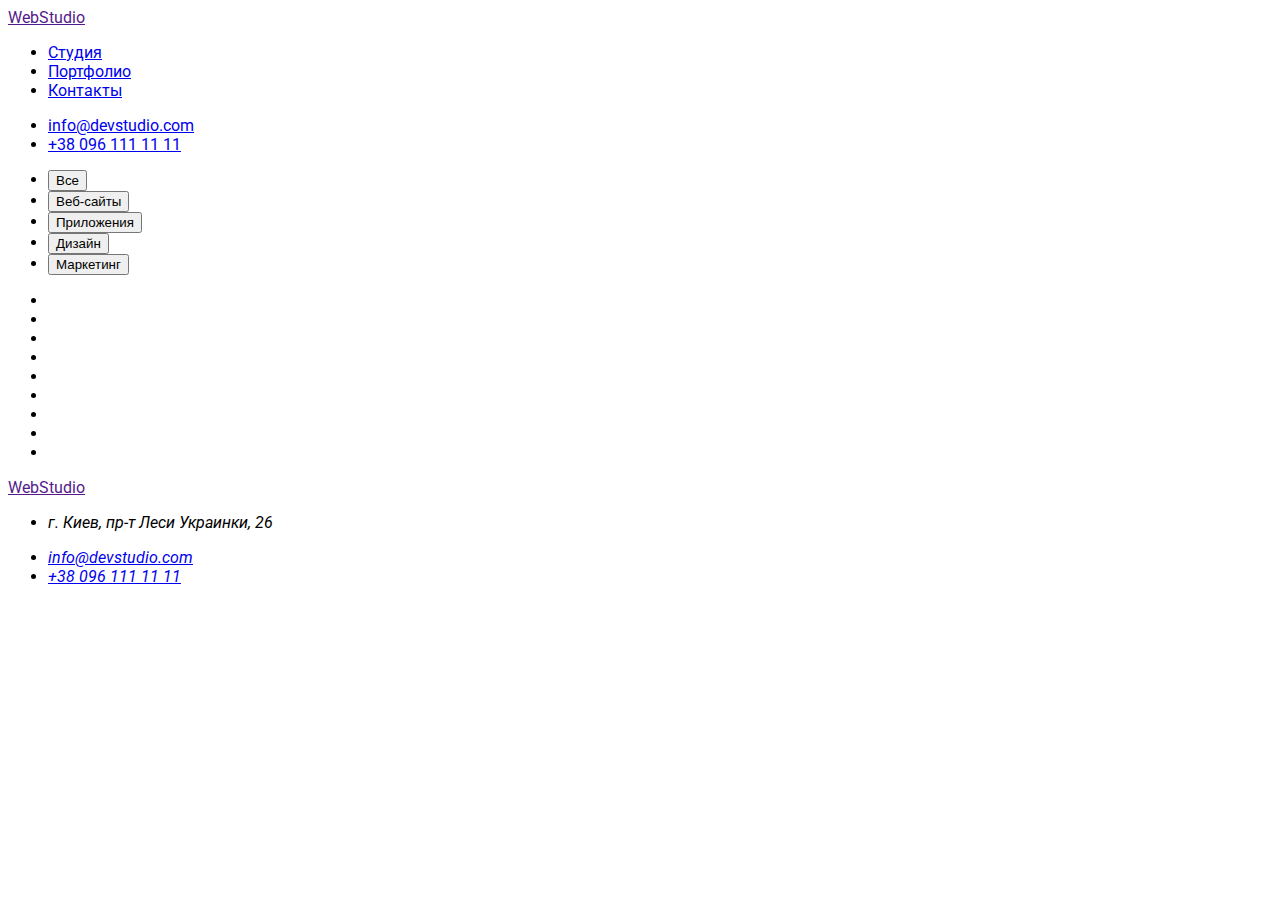
==== portfolio.html @ 6dae4216 "portfolio page added" ====
<!DOCTYPE html>
<html lang="en">
<head>
    <meta charset="UTF-8">
    <meta http-equiv="X-UA-Compatible" content="IE=edge">
    <meta name="viewport" content="width=device-width, initial-scale=1.0">
    <title>Портфоліо</title>
    <link rel="stylesheet" href="./css/style.css">
    <link rel="preconnect" href="https://fonts.googleapis.com">
    <link rel="preconnect" href="https://fonts.gstatic.com" crossorigin>
    <link href="https://fonts.googleapis.com/css2?family=DM+Sans:wght@500;700&family=Montserrat:wght@400;500;600&family=Raleway:wght@700&family=Roboto:wght@400;500;700;900&display=swap" rel="stylesheet">
</head>
<body>
    <header>
      <nav class="navigation">
        <a href="" class="logo">Web<span class="logo-part">Studio</span></a>
        <ul class="navigation-list">
          <li class="navigation-item">
            <a href="./index.html" class="navigation-link">Студия</a>
          </li>
          <li class="navigation-item">
            <a href="./portfolio.html" class="navigation-link">Портфолио</a>
          </li>
          <li class="navigation-item">
            <a href="#" class="navigation-link">Контакты</a>
          </li>
        </ul>
      </nav>
      <ul>
        <li>
          <a href="mailto:info@devstudio.com" class="contact-link">
            info@devstudio.com
          </a>
        </li>
        <li>
          <a href="tel:+380961111111" class="contact-link">+38 096 111 11 11</a>
        </li>
      </ul>
    </header>
    <section class="filters">
        <h1 class="filters-title" hidden>filters</h1>
        <ul class="filter-buttons">
            <li class="filter-button"><button class="button" type="button" </button>Все</li>
            <li class="filter-button"><button class="button" type="button" </button>Веб-сайты</li>
            <li class="filter-button"><button class="button" type="button" </button>Приложения</li>
            <li class="filter-button"><button class="button" type="button" </button>Дизайн</li>
            <li class="filter-button"><button class="button" type="button" </button>Маркетинг</li>
        </ul>
    </section>
    <section class="projects">
        <h2 class="projects-title" hidden>Projects</h2>
        <ul class="projects-list">
            <li class="item"><img src="" alt="" class="item-img"><a href="" class="item-link"></a></li>
            <li class="item"><img src="" alt="" class="item-img"><a href="" class="item-link"></a></li>
            <li class="item"><img src="" alt="" class="item-img"><a href="" class="item-link"></a></li>
            <li class="item"><img src="" alt="" class="item-img"><a href="" class="item-link"></a></li>
            <li class="item"><img src="" alt="" class="item-img"><a href="" class="item-link"></a></li>
            <li class="item"><img src="" alt="" class="item-img"><a href="" class="item-link"></a></li>
            <li class="item"><img src="" alt="" class="item-img"><a href="" class="item-link"></a></li>
            <li class="item"><img src="" alt="" class="item-img"><a href="" class="item-link"></a></li>
            <li class="item"><img src="" alt="" class="item-img"><a href="" class="item-link"></a></li>
        </ul>

    </section>  
    <footer class="footer">
      <div class="container-footer">
        <a href="" class="logo">Web<span class="logo-part">Studio</span></a>
        <address>
          <ul>
            <li> <p class="footer-address">г. Киев, пр-т Леси Украинки, 26</p></li>
            <li> <a href="mailto:info@devstudio.com" class="contact-link">info@devstudio.com</a></li>
            <li> <a href="tel:+380961111111" class="contact-link">+38 096 111 11 11</a></li>
          </ul>
        </address>
      </div>
    </footer> 
</body>
</html>
---- css/style.css ----
body{
    font-family: 'Roboto', sans-serif;
    
    
}
/* font styles */
/* font-family: 'DM Sans', sans-serif; */
/* font-family: 'Montserrat', sans-serif; */
/* font-family: 'Raleway', sans-serif; */
/* font-family: 'Roboto', sans-serif; */
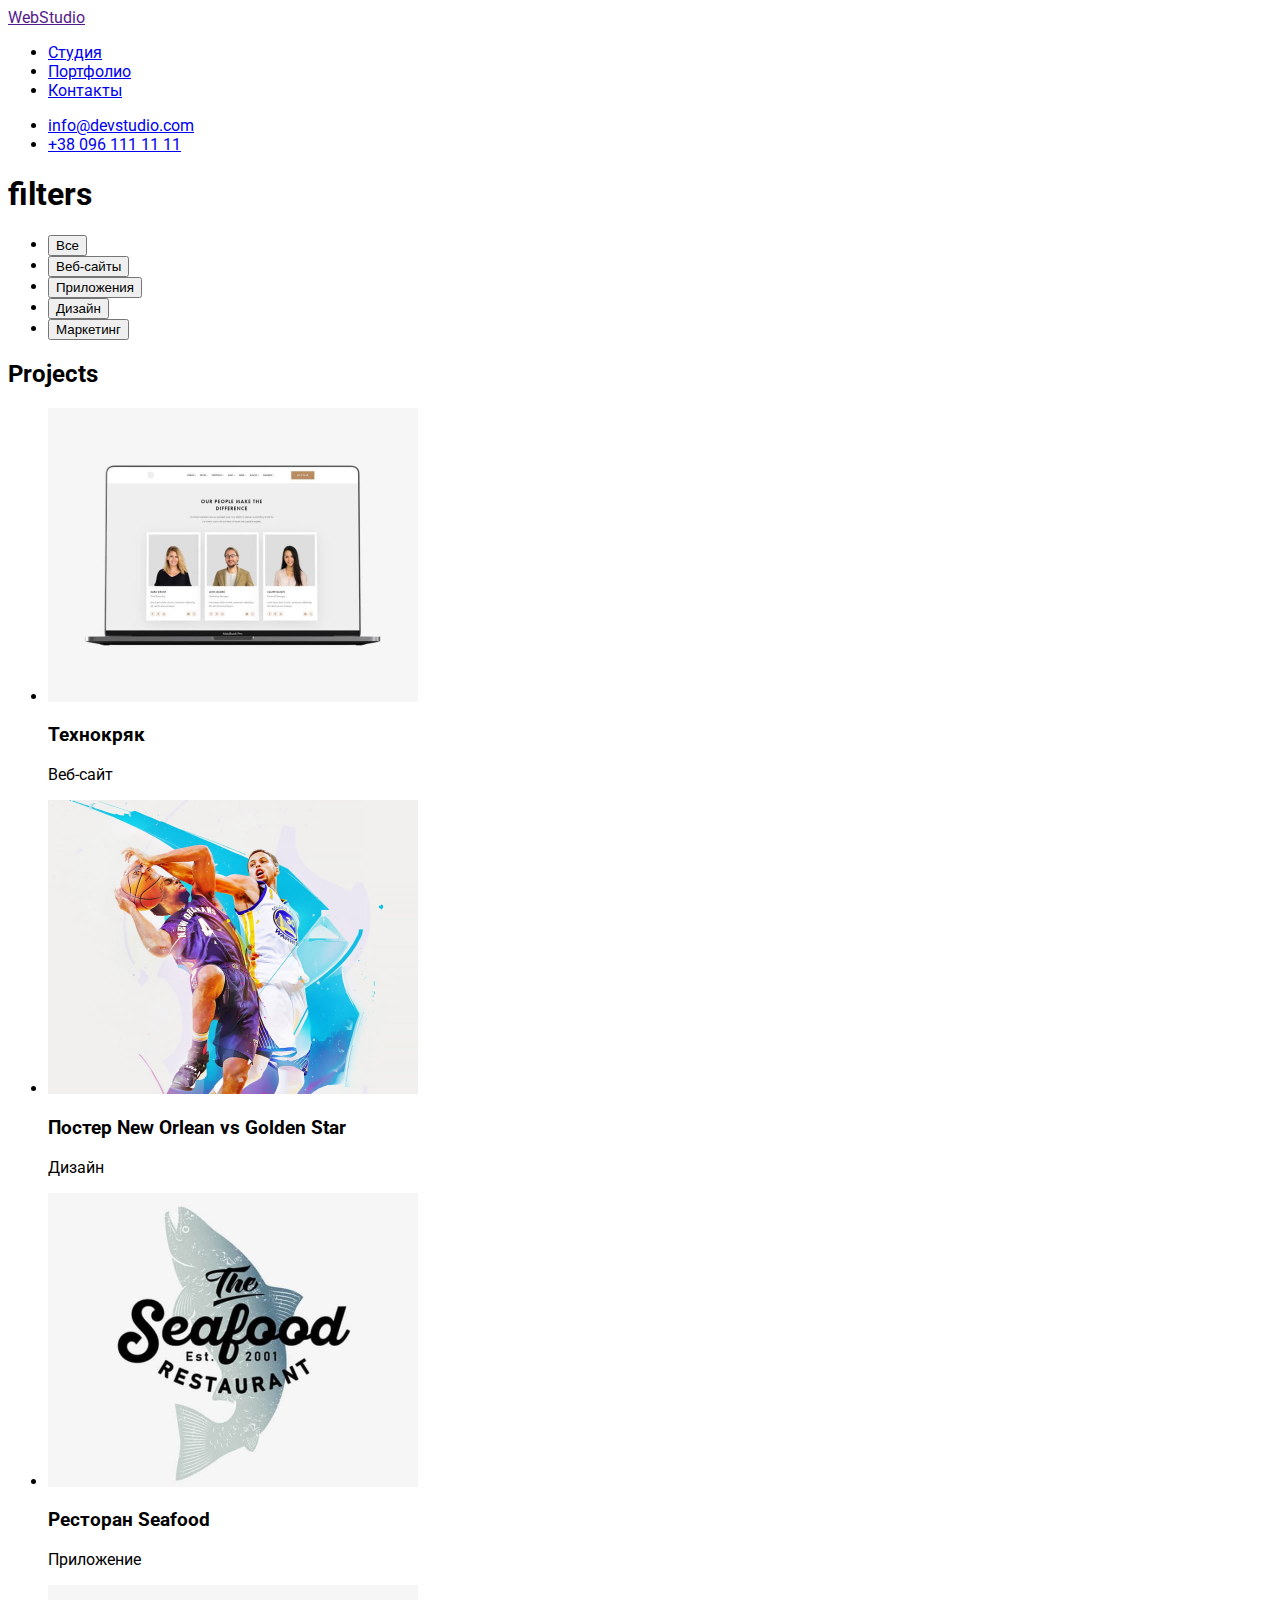
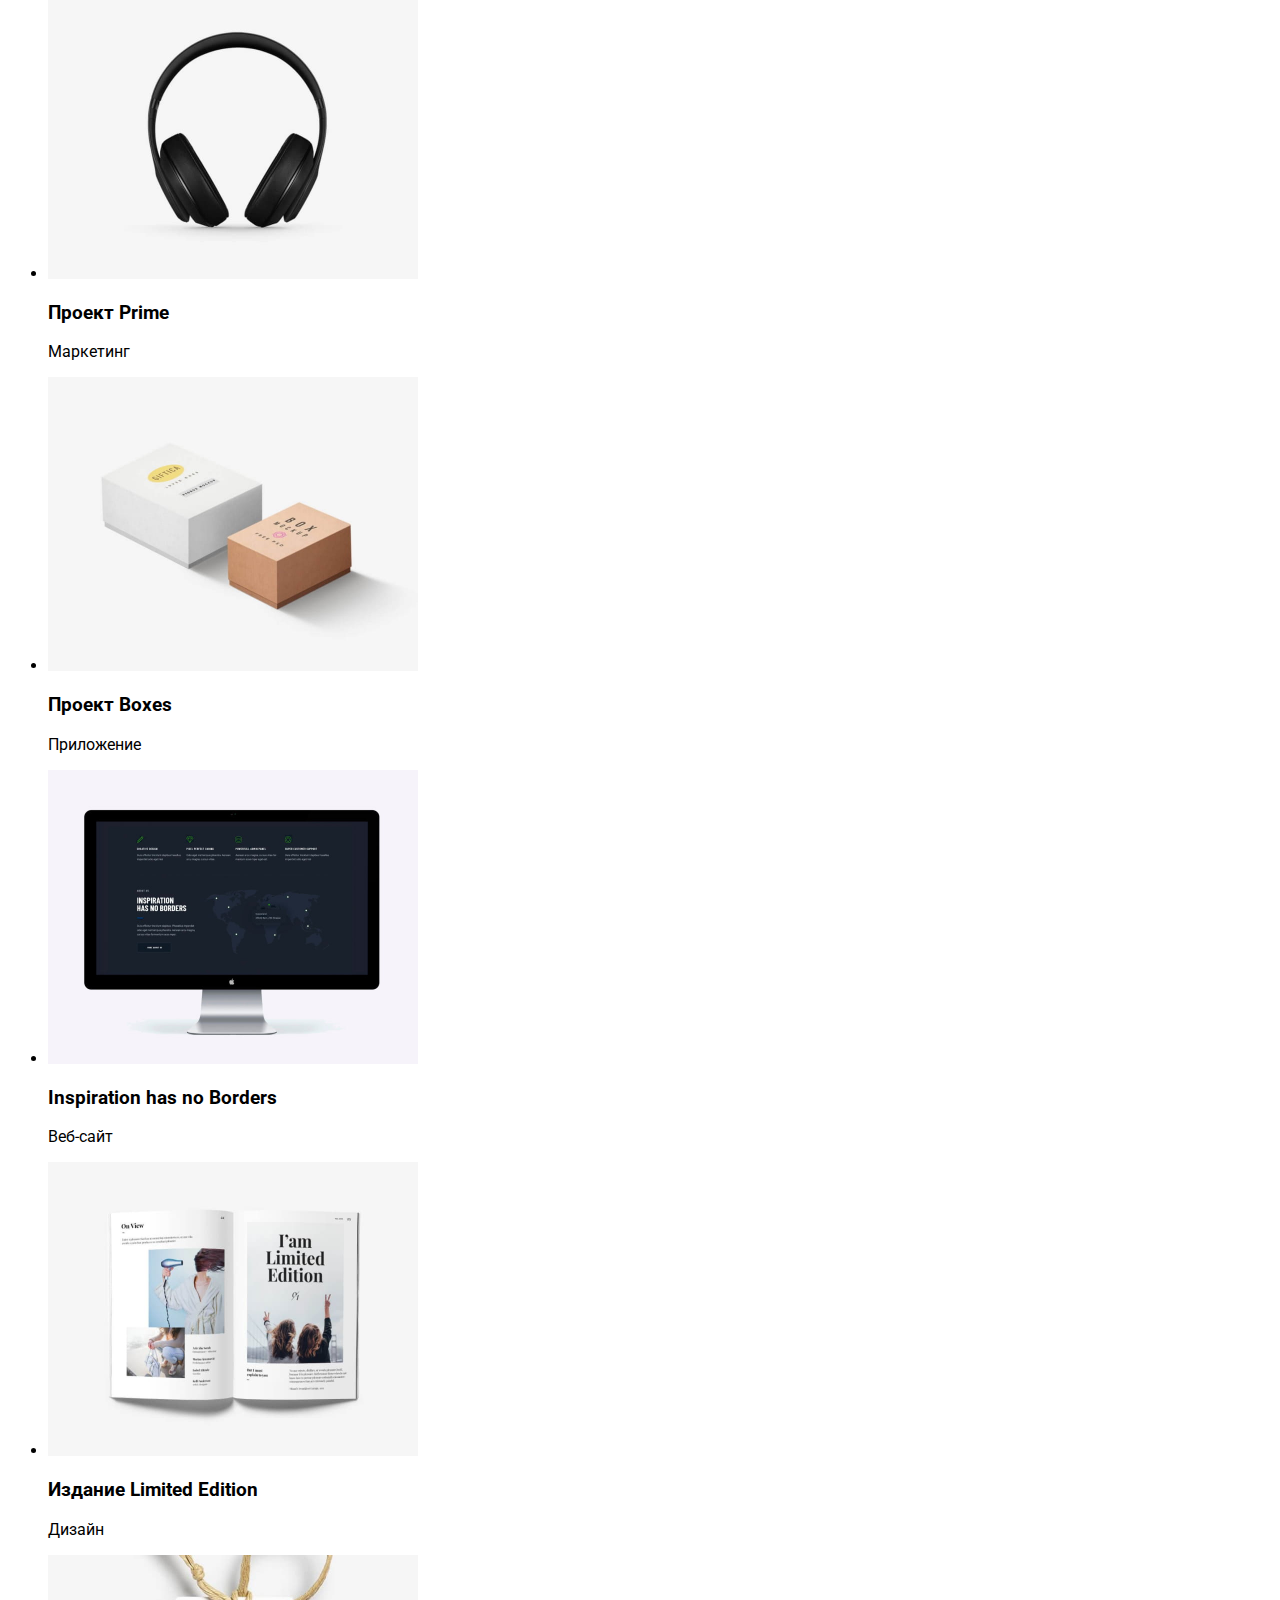
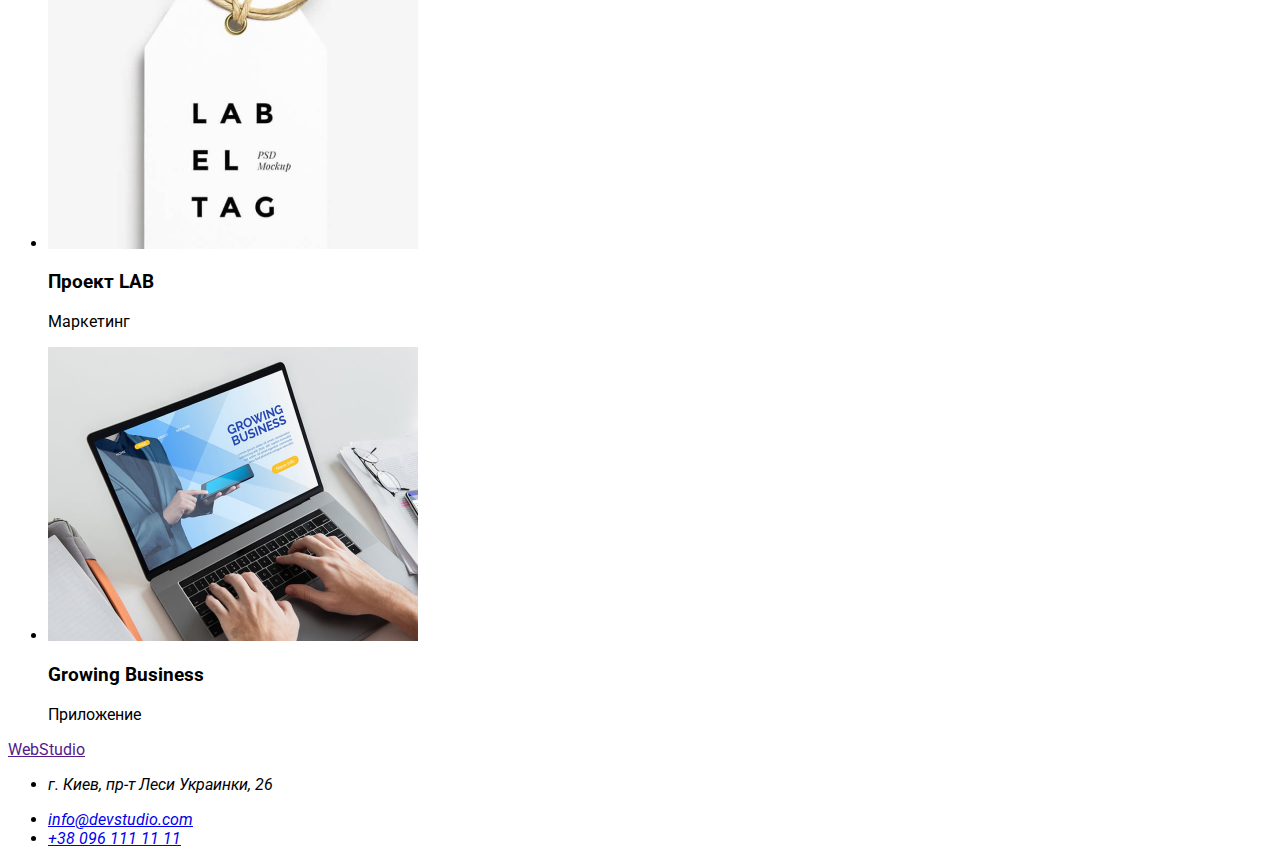
==== commit 181cf025: "markup complet" ====
--- a/portfolio.html
+++ b/portfolio.html
@@ -13,7 +13,7 @@
 <body>
     <header>
       <nav class="navigation">
-        <a href="" class="logo">Web<span class="logo-part">Studio</span></a>
+        <a href="" class="logo"><span class="logo-part">Web</span>Studio</a>
         <ul class="navigation-list">
           <li class="navigation-item">
             <a href="./index.html" class="navigation-link">Студия</a>
@@ -37,8 +37,9 @@
         </li>
       </ul>
     </header>
-    <section class="filters">
-        <h1 class="filters-title" hidden>filters</h1>
+    <main>
+      <section class="filters">
+        <h1 class="filters-title">filters</h1>
         <ul class="filter-buttons">
             <li class="filter-button"><button class="button" type="button" </button>Все</li>
             <li class="filter-button"><button class="button" type="button" </button>Веб-сайты</li>
@@ -46,25 +47,61 @@
             <li class="filter-button"><button class="button" type="button" </button>Дизайн</li>
             <li class="filter-button"><button class="button" type="button" </button>Маркетинг</li>
         </ul>
-    </section>
-    <section class="projects">
-        <h2 class="projects-title" hidden>Projects</h2>
+      </section>
+      <section class="projects">
+        <h2 class="projects-title">Projects</h2>
         <ul class="projects-list">
-            <li class="item"><img src="" alt="" class="item-img"><a href="" class="item-link"></a></li>
-            <li class="item"><img src="" alt="" class="item-img"><a href="" class="item-link"></a></li>
-            <li class="item"><img src="" alt="" class="item-img"><a href="" class="item-link"></a></li>
-            <li class="item"><img src="" alt="" class="item-img"><a href="" class="item-link"></a></li>
-            <li class="item"><img src="" alt="" class="item-img"><a href="" class="item-link"></a></li>
-            <li class="item"><img src="" alt="" class="item-img"><a href="" class="item-link"></a></li>
-            <li class="item"><img src="" alt="" class="item-img"><a href="" class="item-link"></a></li>
-            <li class="item"><img src="" alt="" class="item-img"><a href="" class="item-link"></a></li>
-            <li class="item"><img src="" alt="" class="item-img"><a href="" class="item-link"></a></li>
+            <li class="item">
+              <a href=""><img src="./images/techno.jpg" alt="photo" class="item-img" width="370"></a>
+              <h3 class="item-title">Технокряк</h3>
+              <p class="item-text">Веб-сайт</p>
+            </li>
+            <li class="item">
+              <a href=""> <img src="./images/poster.jpg" alt="photo" class="item-img" width="370"></a>
+              <h3 class="item-title">Постер New Orlean vs Golden Star</h3>
+              <p class="item-text">Дизайн</p>
+            </li>
+            <li class="item">
+              <a href=""><img src="./images/seafood.jpg" alt="photo" class="item-img" width="370"></a>
+              <h3 class="item-title">Ресторан Seafood</h3>
+              <p class="item-text">Приложение</p>
+            </li>
+            <li class="item">
+              <a href=""><img src="./images/prime.jpg" alt="photo" class="item-img" width="370"></a>
+              <h3 class="item-title">Проект Prime</h3>
+              <p class="item-text">Маркетинг</p>
+            </li>
+            <li class="item">
+              <a href=""><img src="./images/boxes.jpg" alt="photo" class="item-img" width="370"></a>
+              <h3 class="item-title">Проект Boxes</h3>
+              <p class="item-text">Приложение</p>
+            </li>
+            <li class="item">
+              <a href=""><img src="./images/inspiration.jpg" alt="photo" class="item-img" width="370"></a>
+              <h3 class="item-title">Inspiration has no Borders</h3>
+              <p class="item-text">Веб-сайт</p>
+            </li>
+            <li class="item">
+              <a href=""><img src="./images/limited edition.jpg" alt="photo" class="item-img" width="370"></a>
+              <h3 class="item-title">Издание Limited Edition</h3>
+              <p class="item-text">Дизайн</p>
+            </li>
+            <li class="item">
+              <a href=""><img src="./images/lab.jpg" alt="photo" class="item-img" width="370"></a>
+              <h3 class="item-title">Проект LAB</h3>
+              <p class="item-text">Маркетинг</p>
+            </li>
+            <li class="item">
+              <a href=""><img src="./images/growing business.jpg" alt="photo" class="item-img" width="370"></a>
+              <h3 class="item-title">Growing Business</h3>
+              <p class="item-text">Приложение</p>
+            </li>
         </ul>
-
-    </section>  
+      </section> 
+    </main> 
     <footer class="footer">
       <div class="container-footer">
-        <a href="" class="logo">Web<span class="logo-part">Studio</span></a>
+        <a href="" class="logo"><span class="logo-part">Web</span>Studio</a>
         <address>
           <ul>
             <li> <p class="footer-address">г. Киев, пр-т Леси Украинки, 26</p></li>
--- a/css/style.css
+++ b/css/style.css
@@ -7,4 +7,17 @@
 /* font-family: 'DM Sans', sans-serif; */
 /* font-family: 'Montserrat', sans-serif; */
 /* font-family: 'Raleway', sans-serif; */
-/* font-family: 'Roboto', sans-serif; */+/* font-family: 'Roboto', sans-serif; */
+/* Візуальне приховування */
+.visually-hidden {
+  position: absolute;
+  white-space: nowrap;
+  width: 1px;
+  height: 1px;
+  overflow: hidden;
+  border: 0;
+  padding: 0;
+  clip: rect(0 0 0 0);
+  clip-path: inset(50%);
+  margin: -1px;
+}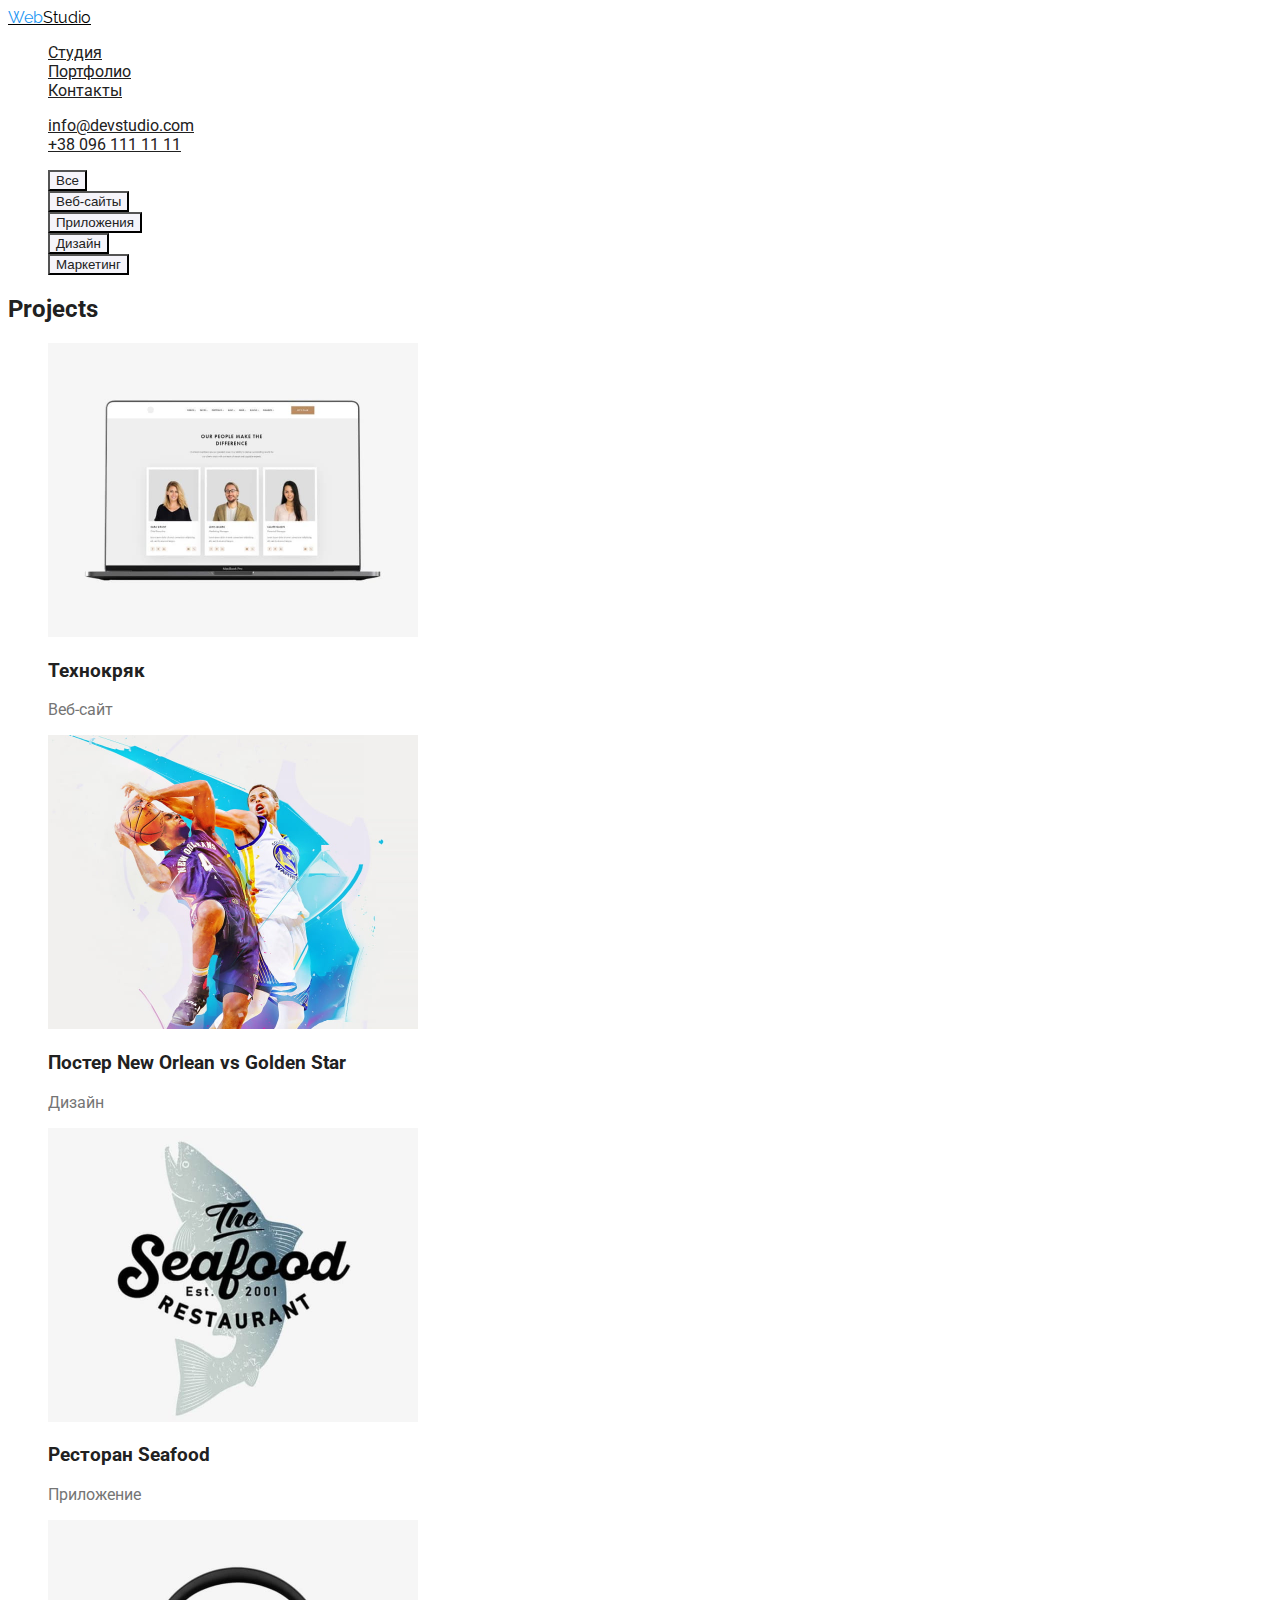
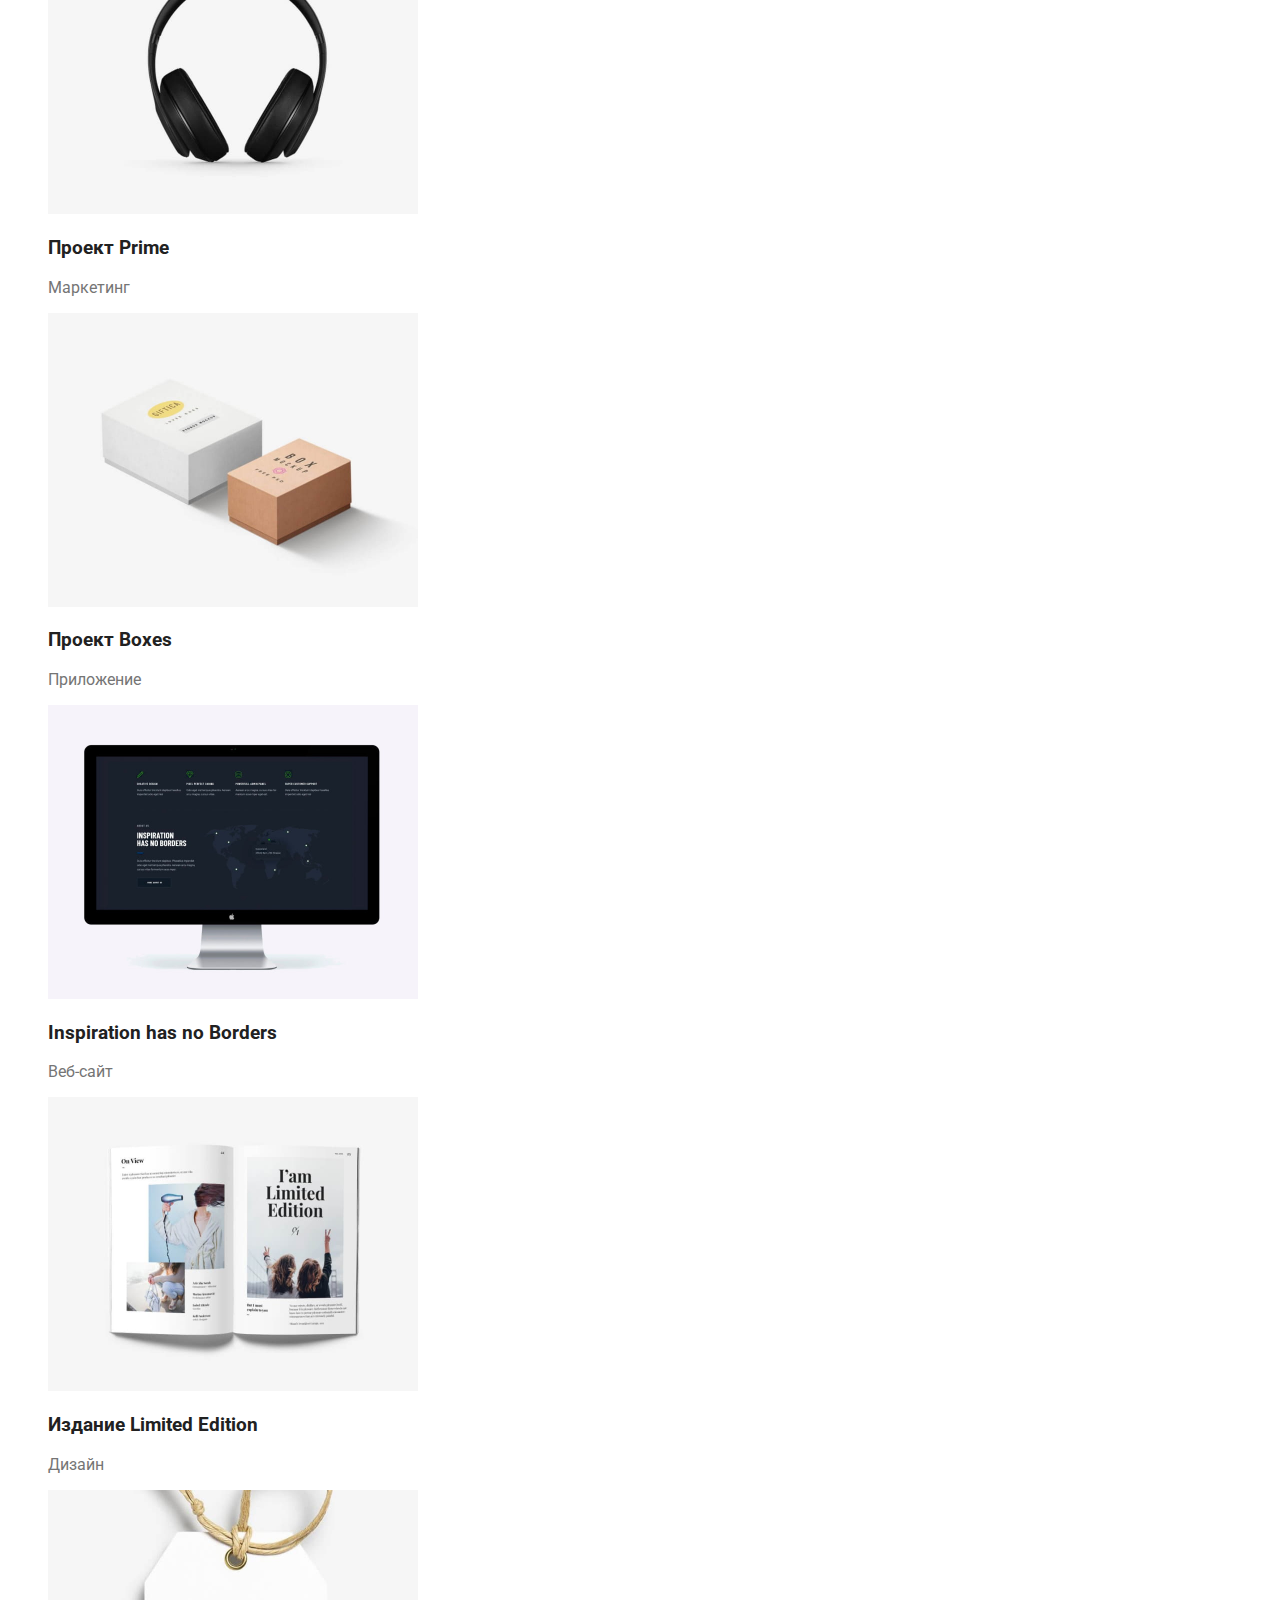
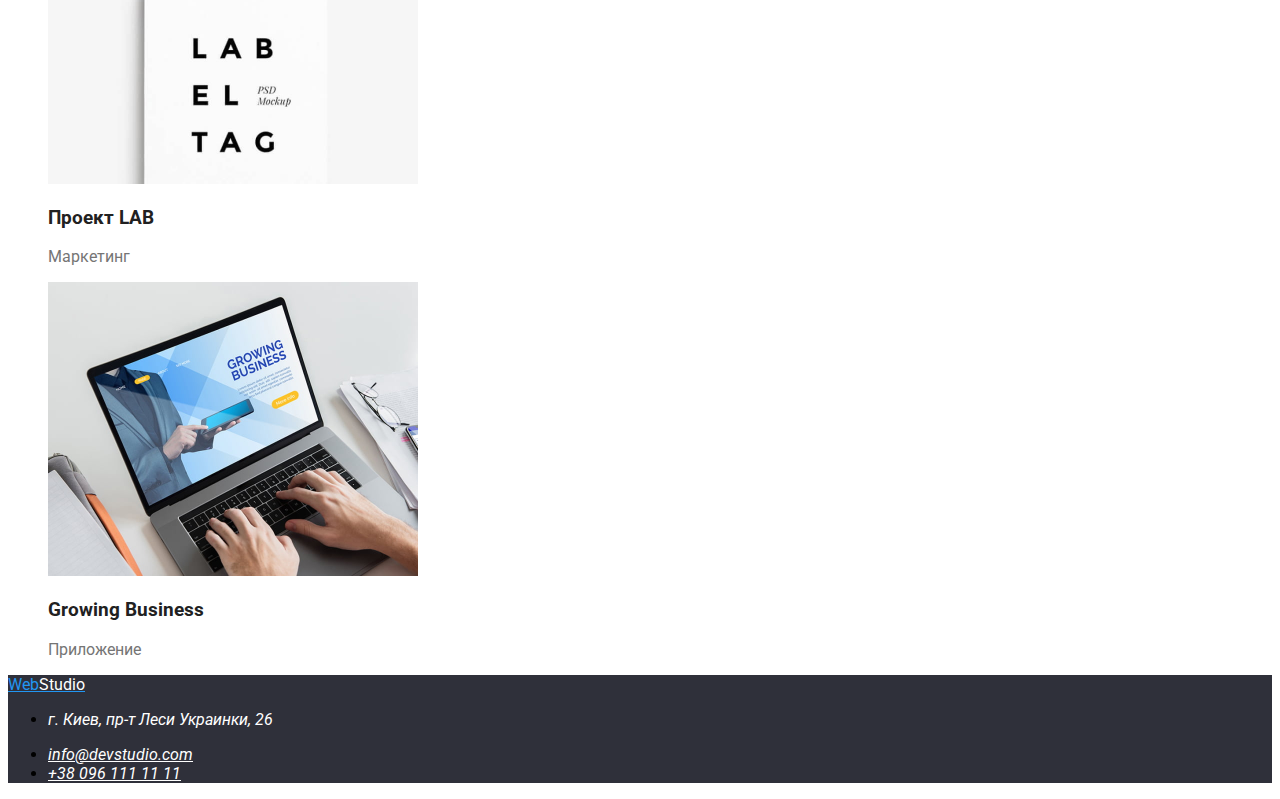
==== commit 5df21717: "colors added" ====
--- a/portfolio.html
+++ b/portfolio.html
@@ -1,20 +1,32 @@
 <!DOCTYPE html>
 <html lang="en">
-<head>
-    <meta charset="UTF-8">
-    <meta http-equiv="X-UA-Compatible" content="IE=edge">
-    <meta name="viewport" content="width=device-width, initial-scale=1.0">
+  <head>
+    <meta charset="UTF-8" />
+    <meta http-equiv="X-UA-Compatible" content="IE=edge" />
+    <meta name="viewport" content="width=device-width, initial-scale=1.0" />
+    <link
+      rel="stylesheet"
+      href="https://cdnjs.cloudflare.com/ajax/libs/modern-normalize/1.1.0/modern-normalize.min.css"
+      integrity="sha512-wpPYUAdjBVSE4KJnH1VR1HeZfpl1ub8YT/NKx4PuQ5NmX2tKuGu6U/JRp5y+Y8XG2tV+wKQpNHVUX03MfMFn9Q=="
+      crossorigin="anonymous"
+      referrerpolicy="no-referrer"
+    />
+    <link rel="preconnect" href="https://fonts.googleapis.com" />
+    <link rel="preconnect" href="https://fonts.gstatic.com" crossorigin />
+    <link
+      href="https://fonts.googleapis.com/css2?family=Raleway:wght@700&family=Roboto:wght@400;500;700;900&display=swap"
+      rel="stylesheet"
+    />
     <title>Портфоліо</title>
-    <link rel="stylesheet" href="./css/style.css">
-    <link rel="preconnect" href="https://fonts.googleapis.com">
-    <link rel="preconnect" href="https://fonts.gstatic.com" crossorigin>
-    <link href="https://fonts.googleapis.com/css2?family=DM+Sans:wght@500;700&family=Montserrat:wght@400;500;600&family=Raleway:wght@700&family=Roboto:wght@400;500;700;900&display=swap" rel="stylesheet">
-</head>
-<body>
+    <link rel="stylesheet" href="./css/style.css" />
+  </head>
+  <body>
     <header>
       <nav class="navigation">
-        <a href="" class="logo"><span class="logo-part">Web</span>Studio</a>
-        <ul class="navigation-list">
+        <a href="./index.html" class="logo"
+          ><span class="logo-part">Web</span>Studio</a
+        >
+        <ul class="navigation-list list">
           <li class="navigation-item">
             <a href="./index.html" class="navigation-link">Студия</a>
           </li>
@@ -26,7 +38,7 @@
           </li>
         </ul>
       </nav>
-      <ul>
+      <ul class="nav-auth list">
         <li>
           <a href="mailto:info@devstudio.com" class="contact-link">
             info@devstudio.com
@@ -39,77 +51,153 @@
     </header>
     <main>
       <section class="filters">
-        <h1 class="filters-title">filters</h1>
-        <ul class="filter-buttons">
-            <li class="filter-button"><button class="button" type="button" </button>Все</li>
-            <li class="filter-button"><button class="button" type="button" </button>Веб-сайты</li>
-            <li class="filter-button"><button class="button" type="button" </button>Приложения</li>
-            <li class="filter-button"><button class="button" type="button" </button>Дизайн</li>
-            <li class="filter-button"><button class="button" type="button" </button>Маркетинг</li>
+        <h1 class="filters-title visually-hidden">filters</h1>
+        <ul class="filter-buttons list">
+          <li class="filter-li">
+            <button class="filter-button" type="button">Все</button>
+          </li>
+          <li class="filter-li">
+            <button class="filter-button" type="button">Веб-сайты</button>
+          </li>
+          <li class="filter-li">
+            <button class="filter-button" type="button">Приложения</button>
+          </li>
+          <li class="filter-li">
+            <button class="filter-button" type="button">Дизайн</button>
+          </li>
+          <li class="filter-li">
+            <button class="filter-button" type="button">Маркетинг</button>
+          </li>
         </ul>
       </section>
-      <section class="projects">
-        <h2 class="projects-title">Projects</h2>
-        <ul class="projects-list">
-            <li class="item">
-              <a href=""><img src="./images/techno.jpg" alt="photo" class="item-img" width="370"></a>
-              <h3 class="item-title">Технокряк</h3>
-              <p class="item-text">Веб-сайт</p>
-            </li>
-            <li class="item">
-              <a href=""> <img src="./images/poster.jpg" alt="photo" class="item-img" width="370"></a>
-              <h3 class="item-title">Постер New Orlean vs Golden Star</h3>
-              <p class="item-text">Дизайн</p>
-            </li>
-            <li class="item">
-              <a href=""><img src="./images/seafood.jpg" alt="photo" class="item-img" width="370"></a>
-              <h3 class="item-title">Ресторан Seafood</h3>
-              <p class="item-text">Приложение</p>
-            </li>
-            <li class="item">
-              <a href=""><img src="./images/prime.jpg" alt="photo" class="item-img" width="370"></a>
-              <h3 class="item-title">Проект Prime</h3>
-              <p class="item-text">Маркетинг</p>
-            </li>
-            <li class="item">
-              <a href=""><img src="./images/boxes.jpg" alt="photo" class="item-img" width="370"></a>
-              <h3 class="item-title">Проект Boxes</h3>
-              <p class="item-text">Приложение</p>
-            </li>
-            <li class="item">
-              <a href=""><img src="./images/inspiration.jpg" alt="photo" class="item-img" width="370"></a>
-              <h3 class="item-title">Inspiration has no Borders</h3>
-              <p class="item-text">Веб-сайт</p>
-            </li>
-            <li class="item">
-              <a href=""><img src="./images/limited edition.jpg" alt="photo" class="item-img" width="370"></a>
-              <h3 class="item-title">Издание Limited Edition</h3>
-              <p class="item-text">Дизайн</p>
-            </li>
-            <li class="item">
-              <a href=""><img src="./images/lab.jpg" alt="photo" class="item-img" width="370"></a>
-              <h3 class="item-title">Проект LAB</h3>
-              <p class="item-text">Маркетинг</p>
-            </li>
-            <li class="item">
-              <a href=""><img src="./images/growing business.jpg" alt="photo" class="item-img" width="370"></a>
-              <h3 class="item-title">Growing Business</h3>
-              <p class="item-text">Приложение</p>
-            </li>
+      <section class="section">
+        <h2 class="section-title">Projects</h2>
+        <ul class="projects-list list">
+          <li class="item">
+            <a href=""
+              ><img
+                src="./images/techno.jpg"
+                alt="photo"
+                class="item-img"
+                width="370"
+            /></a>
+            <h3 class="item-title">Технокряк</h3>
+            <p class="item-text">Веб-сайт</p>
+          </li>
+          <li class="item">
+            <a href="">
+              <img
+                src="./images/poster.jpg"
+                alt="photo"
+                class="item-img"
+                width="370"
+            /></a>
+            <h3 class="item-title">Постер New Orlean vs Golden Star</h3>
+            <p class="item-text">Дизайн</p>
+          </li>
+          <li class="item">
+            <a href=""
+              ><img
+                src="./images/seafood.jpg"
+                alt="photo"
+                class="item-img"
+                width="370"
+            /></a>
+            <h3 class="item-title">Ресторан Seafood</h3>
+            <p class="item-text">Приложение</p>
+          </li>
+          <li class="item">
+            <a href=""
+              ><img
+                src="./images/prime.jpg"
+                alt="photo"
+                class="item-img"
+                width="370"
+            /></a>
+            <h3 class="item-title">Проект Prime</h3>
+            <p class="item-text">Маркетинг</p>
+          </li>
+          <li class="item">
+            <a href=""
+              ><img
+                src="./images/boxes.jpg"
+                alt="photo"
+                class="item-img"
+                width="370"
+            /></a>
+            <h3 class="item-title">Проект Boxes</h3>
+            <p class="item-text">Приложение</p>
+          </li>
+          <li class="item">
+            <a href=""
+              ><img
+                src="./images/inspiration.jpg"
+                alt="photo"
+                class="item-img"
+                width="370"
+            /></a>
+            <h3 class="item-title">Inspiration has no Borders</h3>
+            <p class="item-text">Веб-сайт</p>
+          </li>
+          <li class="item">
+            <a href=""
+              ><img
+                src="./images/limited.jpg"
+                alt="photo"
+                class="item-img"
+                width="370"
+            /></a>
+            <h3 class="item-title">Издание Limited Edition</h3>
+            <p class="item-text">Дизайн</p>
+          </li>
+          <li class="item">
+            <a href=""
+              ><img
+                src="./images/lab.jpg"
+                alt="photo"
+                class="item-img"
+                width="370"
+            /></a>
+            <h3 class="item-title">Проект LAB</h3>
+            <p class="item-text">Маркетинг</p>
+          </li>
+          <li class="item">
+            <a href=""
+              ><img
+                src="./images/growing.jpg"
+                alt="photo"
+                class="item-img"
+                width="370"
+            /></a>
+            <h3 class="item-title">Growing Business</h3>
+            <p class="item-text">Приложение</p>
+          </li>
         </ul>
-      </section> 
-    </main> 
+      </section>
+    </main>
     <footer class="footer">
       <div class="container-footer">
-        <a href="" class="logo"><span class="logo-part">Web</span>Studio</a>
+        <a href="" class="footer-logo"
+          >Web<span class="footer-logo-part">Studio</span></a
+        >
         <address>
           <ul>
-            <li> <p class="footer-address">г. Киев, пр-т Леси Украинки, 26</p></li>
-            <li> <a href="mailto:info@devstudio.com" class="contact-link">info@devstudio.com</a></li>
-            <li> <a href="tel:+380961111111" class="contact-link">+38 096 111 11 11</a></li>
+            <li>
+              <p class="footer-address">г. Киев, пр-т Леси Украинки, 26</p>
+            </li>
+            <li>
+              <a href="mailto:info@devstudio.com" class="footer-contact-link"
+                >info@devstudio.com</a
+              >
+            </li>
+            <li>
+              <a href="tel:+380961111111" class="footer-contact-link"
+                >+38 096 111 11 11</a
+              >
+            </li>
           </ul>
         </address>
       </div>
-    </footer> 
-</body>
-</html>+    </footer>
+  </body>
+</html>
--- a/css/style.css
+++ b/css/style.css
@@ -1,13 +1,87 @@
-body{
-    font-family: 'Roboto', sans-serif;
-    
-    
+:root {
+  --primary-color: #212121;
+  --secondary-color: #757575;
+  --accent-color: #2196f3;
+  --white-color: #ffffff;
 }
-/* font styles */
-/* font-family: 'DM Sans', sans-serif; */
-/* font-family: 'Montserrat', sans-serif; */
-/* font-family: 'Raleway', sans-serif; */
-/* font-family: 'Roboto', sans-serif; */
+body {
+  font-family: "Roboto", sans-serif;
+}
+.logo {
+  font-family: "Raleway", sans-serif;
+  color: #000000;
+}
+.logo-part {
+  color: var(--accent-color);
+}
+.list {
+  list-style: none;
+}
+.navigation-link,
+.contact-link {
+  color: var(--primary-color);
+}
+.navigation-link:hover,
+.contact-link:hover,
+.navigation-link:focus,
+.contact-link:focus {
+  color: var(--accent-color);
+}
+.hero {
+  background-color: #2f303a;
+}
+.hero-title {
+  color: var(--white-color);
+}
+.hero-btn {
+  background-color: var(--accent-color);
+  color: var(--white-color);
+}
+
+.section-title {
+  color: var(--primary-color);
+}
+.about-title {
+  color: var(--primary-color);
+}
+.about-text {
+  color: var(--secondary-color);
+}
+.team-member-name {
+  color: var(--primary-color);
+}
+.team-member-profession {
+  color: var(--secondary-color);
+}
+.footer {
+  background-color: #2f303a;
+}
+.footer-logo {
+  color: var(--accent-color);
+}
+.footer-logo-part {
+  color: var(--white-color);
+}
+.footer-address,
+.footer-contact-link {
+  color: var(--white-color);
+}
+.filter-button {
+  background-color: #f5f4fa;
+  color: var(--primary-color);
+}
+.filter-button:hover,
+.filter-button:focus {
+  background-color: var(--accent-color);
+  color: var(--white-color);
+}
+.item-title {
+  color: var(--primary-color);
+}
+.item-text {
+  color: var(--secondary-color);
+}
+
 /* Візуальне приховування */
 .visually-hidden {
   position: absolute;
@@ -20,4 +94,4 @@
   clip: rect(0 0 0 0);
   clip-path: inset(50%);
   margin: -1px;
-}+}
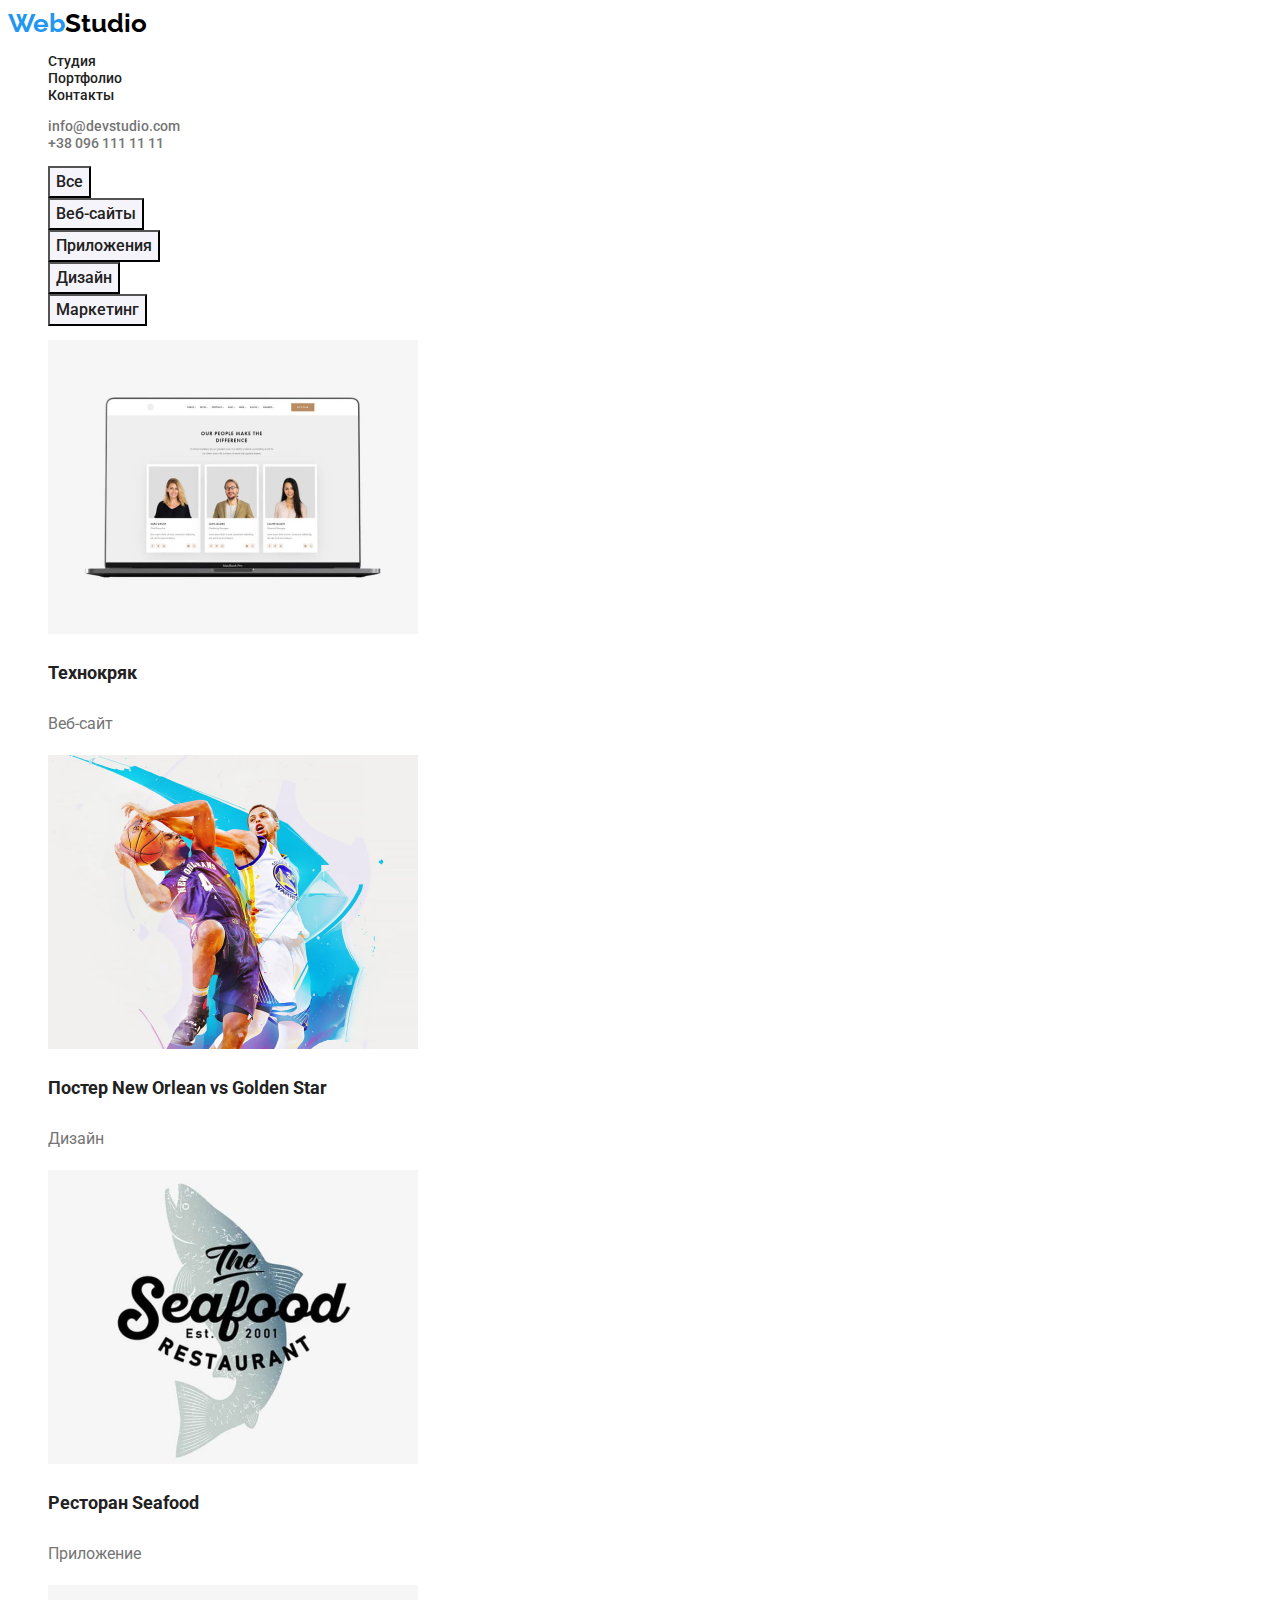
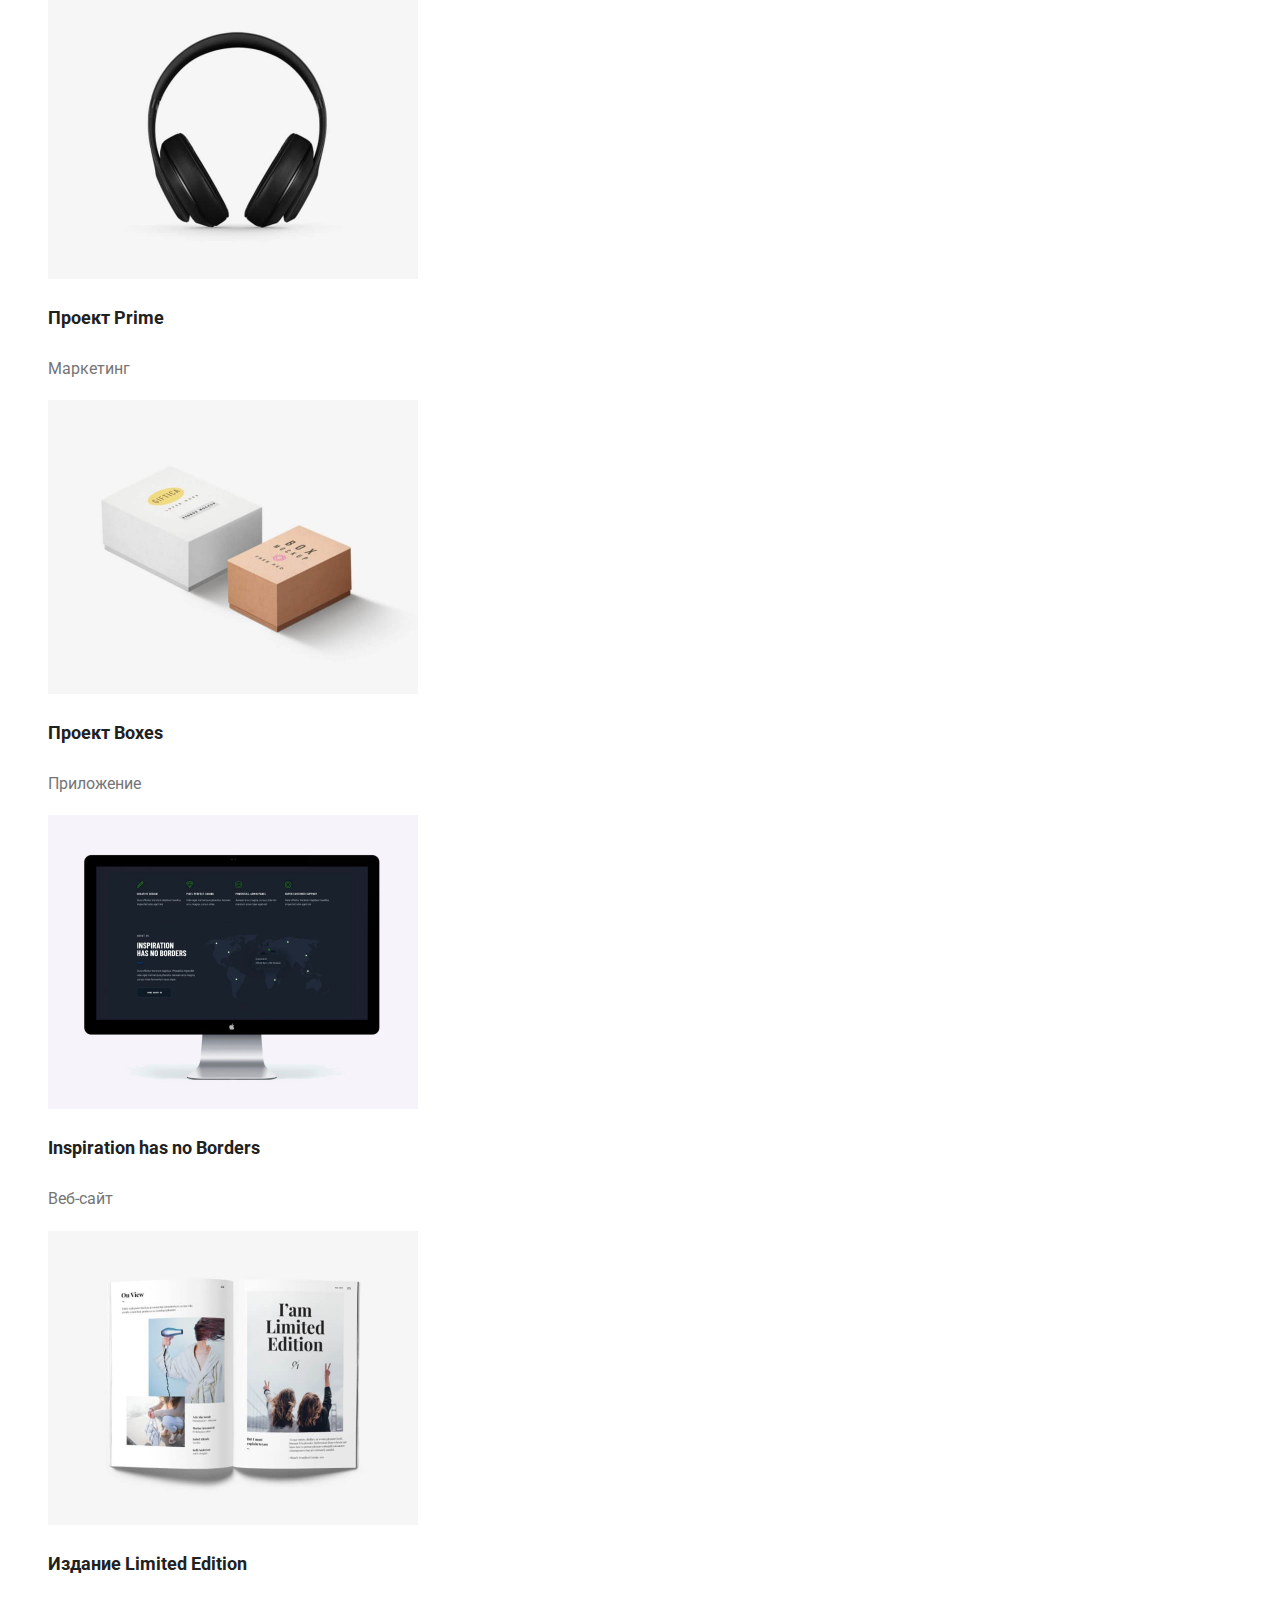
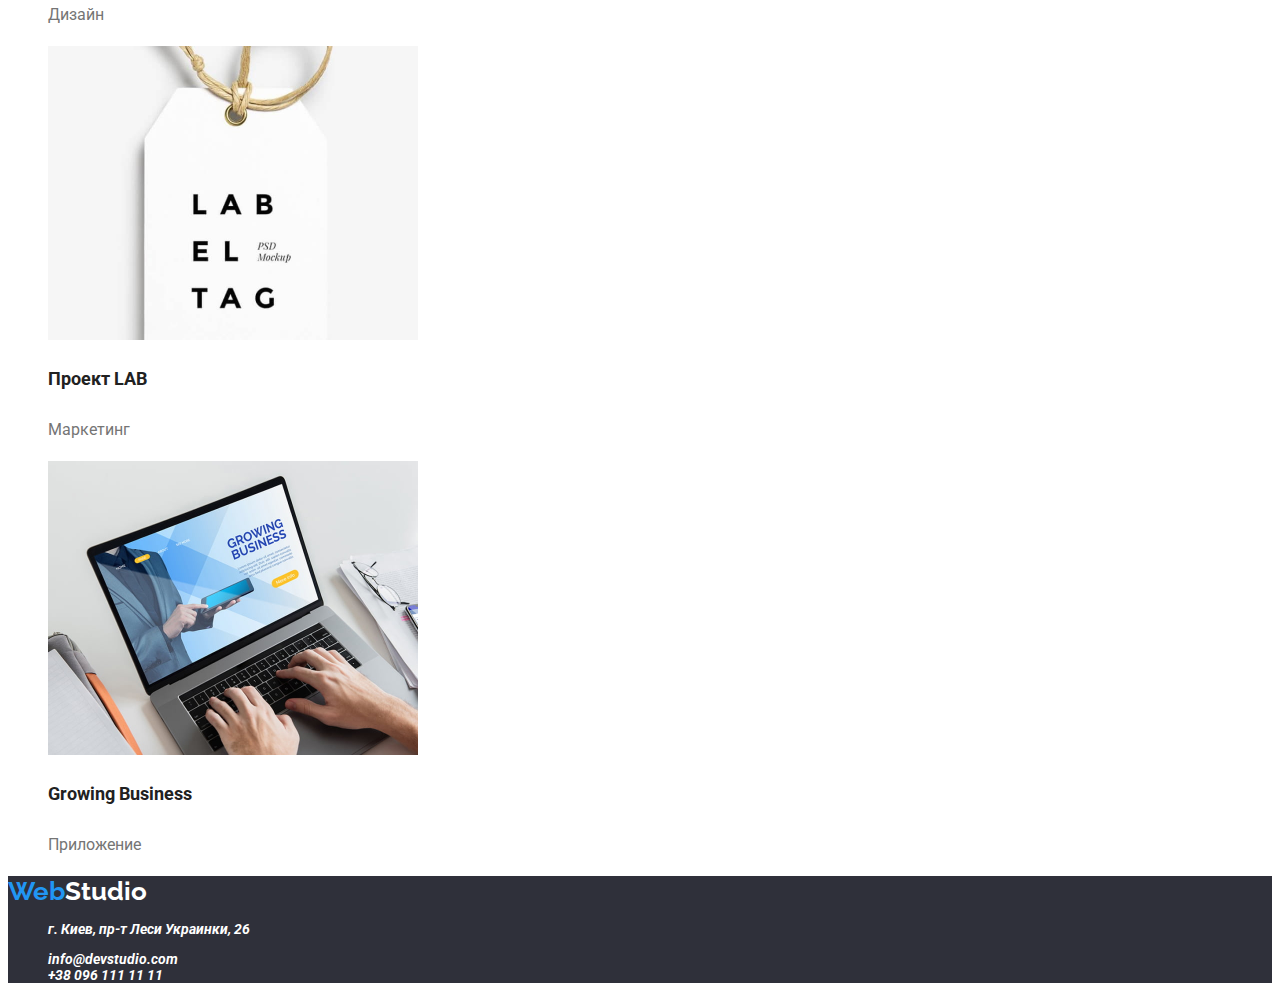
==== commit 6fc3c4d4: "text markup added" ====
--- a/portfolio.html
+++ b/portfolio.html
@@ -71,7 +71,7 @@
         </ul>
       </section>
       <section class="section">
-        <h2 class="section-title">Projects</h2>
+        <h2 class="section-title visually-hidden">Projects</h2>
         <ul class="projects-list list">
           <li class="item">
             <a href=""
@@ -177,11 +177,11 @@
     </main>
     <footer class="footer">
       <div class="container-footer">
-        <a href="" class="footer-logo"
+        <a href="./index.html" class="footer-logo"
           >Web<span class="footer-logo-part">Studio</span></a
         >
         <address>
-          <ul>
+          <ul class="list">
             <li>
               <p class="footer-address">г. Киев, пр-т Леси Украинки, 26</p>
             </li>
--- a/css/style.css
+++ b/css/style.css
@@ -1,15 +1,34 @@
 :root {
+  --font-family: "Roboto", sans-serif;
   --primary-color: #212121;
   --secondary-color: #757575;
   --accent-color: #2196f3;
-  --white-color: #ffffff;
+  --light-color: #ffffff;
+  --dark-color: #000000;
+  --dark-bg-color: #2f303a;
+  --light-bg-color: #f5f4fa;
 }
 body {
-  font-family: "Roboto", sans-serif;
+  font-family: var(--font-family);
+  color: var(--primary-color);
+  font-weight: 700;
+  font-style: normal;
+  font-size: 14px;
 }
+.logo,
+.navigation-link,
+.contact-link,
+.footer-logo,
+.footer-contact-link {
+  text-decoration: none;
+  font-family: inherit;
+}
+
 .logo {
   font-family: "Raleway", sans-serif;
-  color: #000000;
+  font-size: 26px;
+  line-height: 1.19;
+  color: var(--dark-color);
 }
 .logo-part {
   color: var(--accent-color);
@@ -17,9 +36,17 @@
 .list {
   list-style: none;
 }
-.navigation-link,
+.navigation-link {
+  font-weight: 500;
+  font-size: 14px;
+  line-height: 1.14;
+  color: var(--primary-color);
+}
 .contact-link {
-  color: var(--primary-color);
+  font-weight: 500;
+  font-size: 14px;
+  line-height: 1.14;
+  color: var(--secondary-color);
 }
 .navigation-link:hover,
 .contact-link:hover,
@@ -28,57 +55,103 @@
   color: var(--accent-color);
 }
 .hero {
-  background-color: #2f303a;
+  background-color: var(--dark-bg-color);
 }
 .hero-title {
-  color: var(--white-color);
+  font-weight: 900;
+  font-size: 44px;
+  line-height: 1.36;
+  text-align: center;
+  text-transform: uppercase;
+
+  color: var(--light-color);
 }
-.hero-btn {
+.hero-btn,
+.filter-button {
+  font-family: "Roboto";
+  font-style: normal;
+  font-weight: 700;
+  font-size: 16px;
+  line-height: 1.88;
+  color: var(--primary-color);
+  background-color: var(--light-bg-color);
+  cursor: pointer;
+}
+.filter-button:hover,
+.hero-btn:hover,
+.filter-button:focus,
+.hero-btn:focus {
+  color: var(--light-color);
   background-color: var(--accent-color);
-  color: var(--white-color);
 }
-
 .section-title {
+  font-size: 36px;
+  line-height: 1.17;
+  text-align: center;
   color: var(--primary-color);
 }
 .about-title {
+  font-size: 14px;
+  line-height: 1.14;
   color: var(--primary-color);
 }
 .about-text {
+  font-weight: 400;
+  font-size: 14px;
+  line-height: 1.71;
   color: var(--secondary-color);
 }
 .team-member-name {
+  font-weight: 500;
+  font-size: 16px;
+  line-height: 1.19;
   color: var(--primary-color);
 }
 .team-member-profession {
+  font-weight: 400;
+  font-size: 16px;
+  line-height: 1.19;
   color: var(--secondary-color);
 }
 .footer {
-  background-color: #2f303a;
+  background-color: var(--dark-bg-color);
 }
 .footer-logo {
+  font-family: "Raleway", sans-serif;
+  font-style: normal;
+  font-weight: 700;
+  font-size: 26px;
+  line-height: 1.19;
   color: var(--accent-color);
 }
 .footer-logo-part {
-  color: var(--white-color);
+  color: var(--light-color);
 }
 .footer-address,
 .footer-contact-link {
-  color: var(--white-color);
+  color: var(--light-color);
+}
+.footer-address:hover,
+.footer-contact-link:hover,
+.footer-address:focus,
+.footer-contact-link:focus {
+  color: var(--accent-color);
 }
 .filter-button {
-  background-color: #f5f4fa;
-  color: var(--primary-color);
+  font-weight: 500;
+  font-size: 16px;
+  line-height: 1.63;
 }
-.filter-button:hover,
-.filter-button:focus {
-  background-color: var(--accent-color);
-  color: var(--white-color);
-}
+
 .item-title {
+  font-size: 18px;
+  line-height: 2;
   color: var(--primary-color);
 }
 .item-text {
+  font-weight: 400;
+  font-size: 16px;
+  line-height: 1.88;
   color: var(--secondary-color);
 }
 
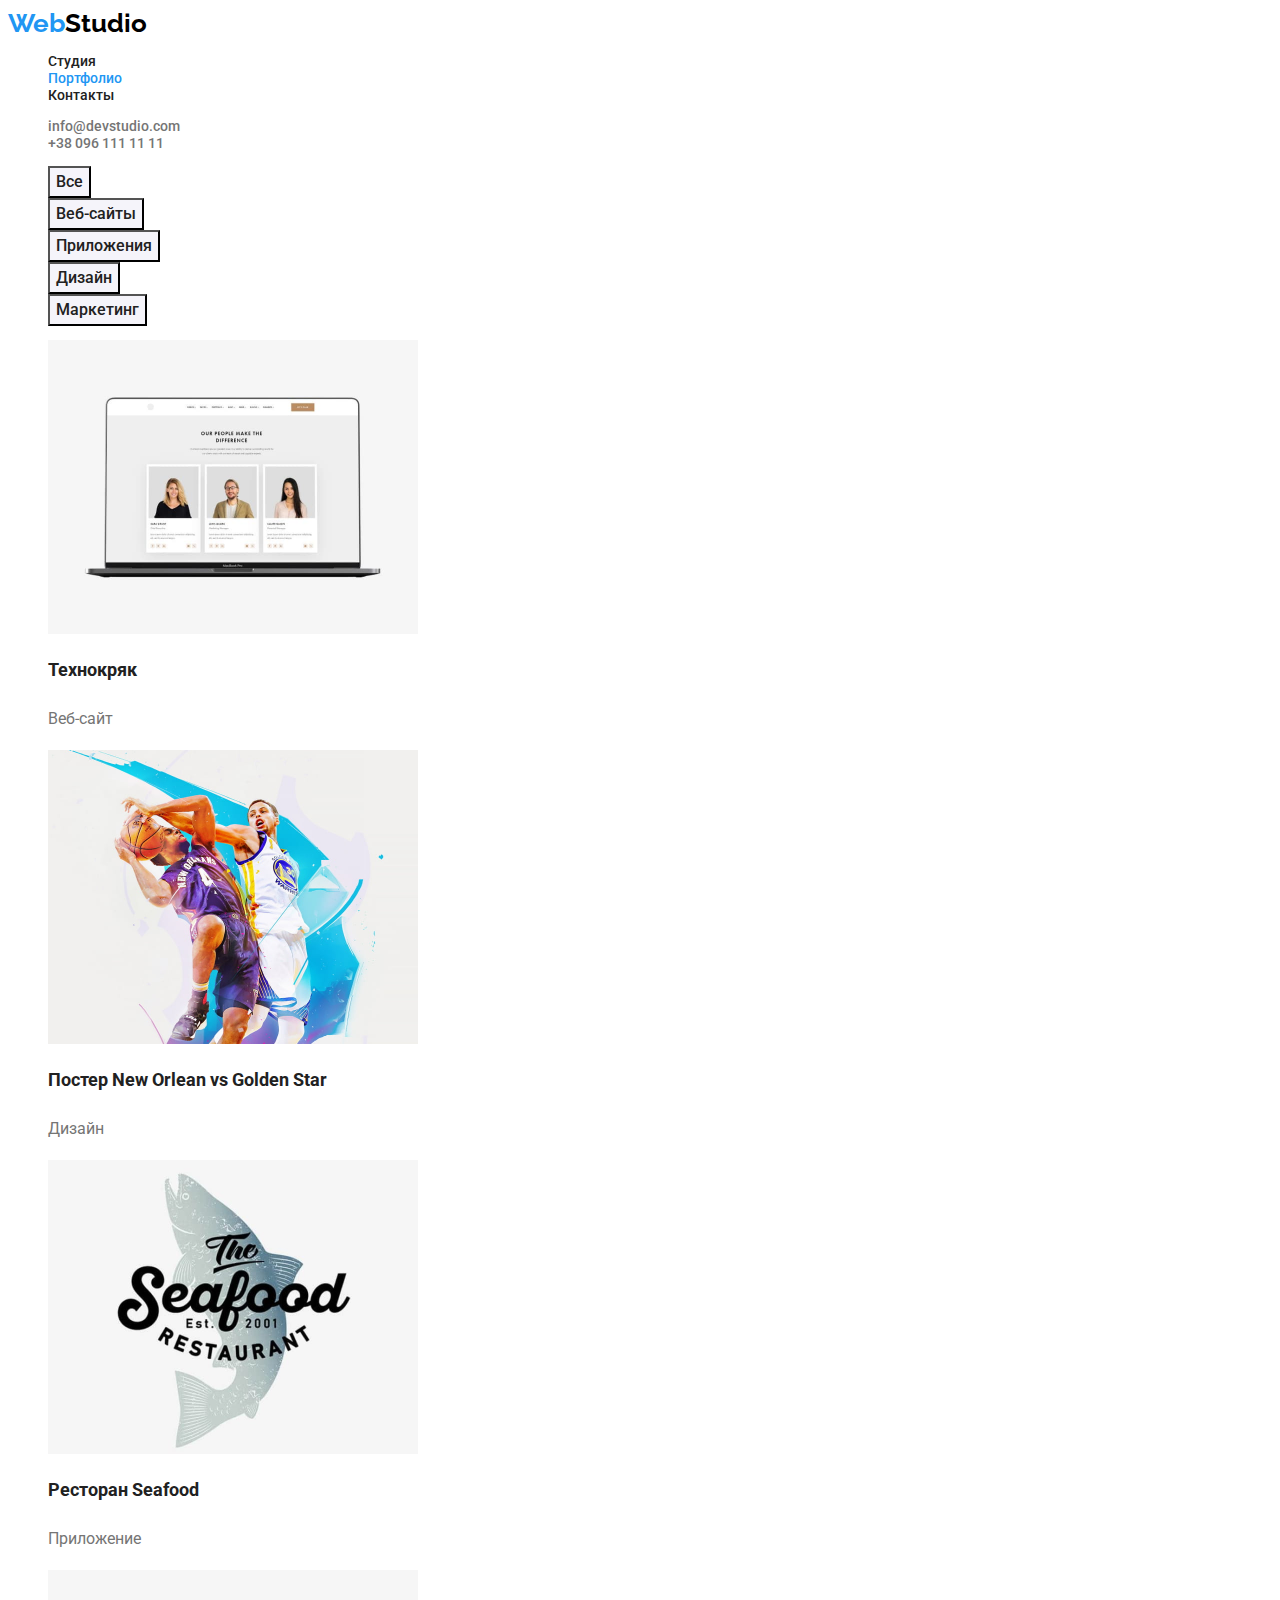
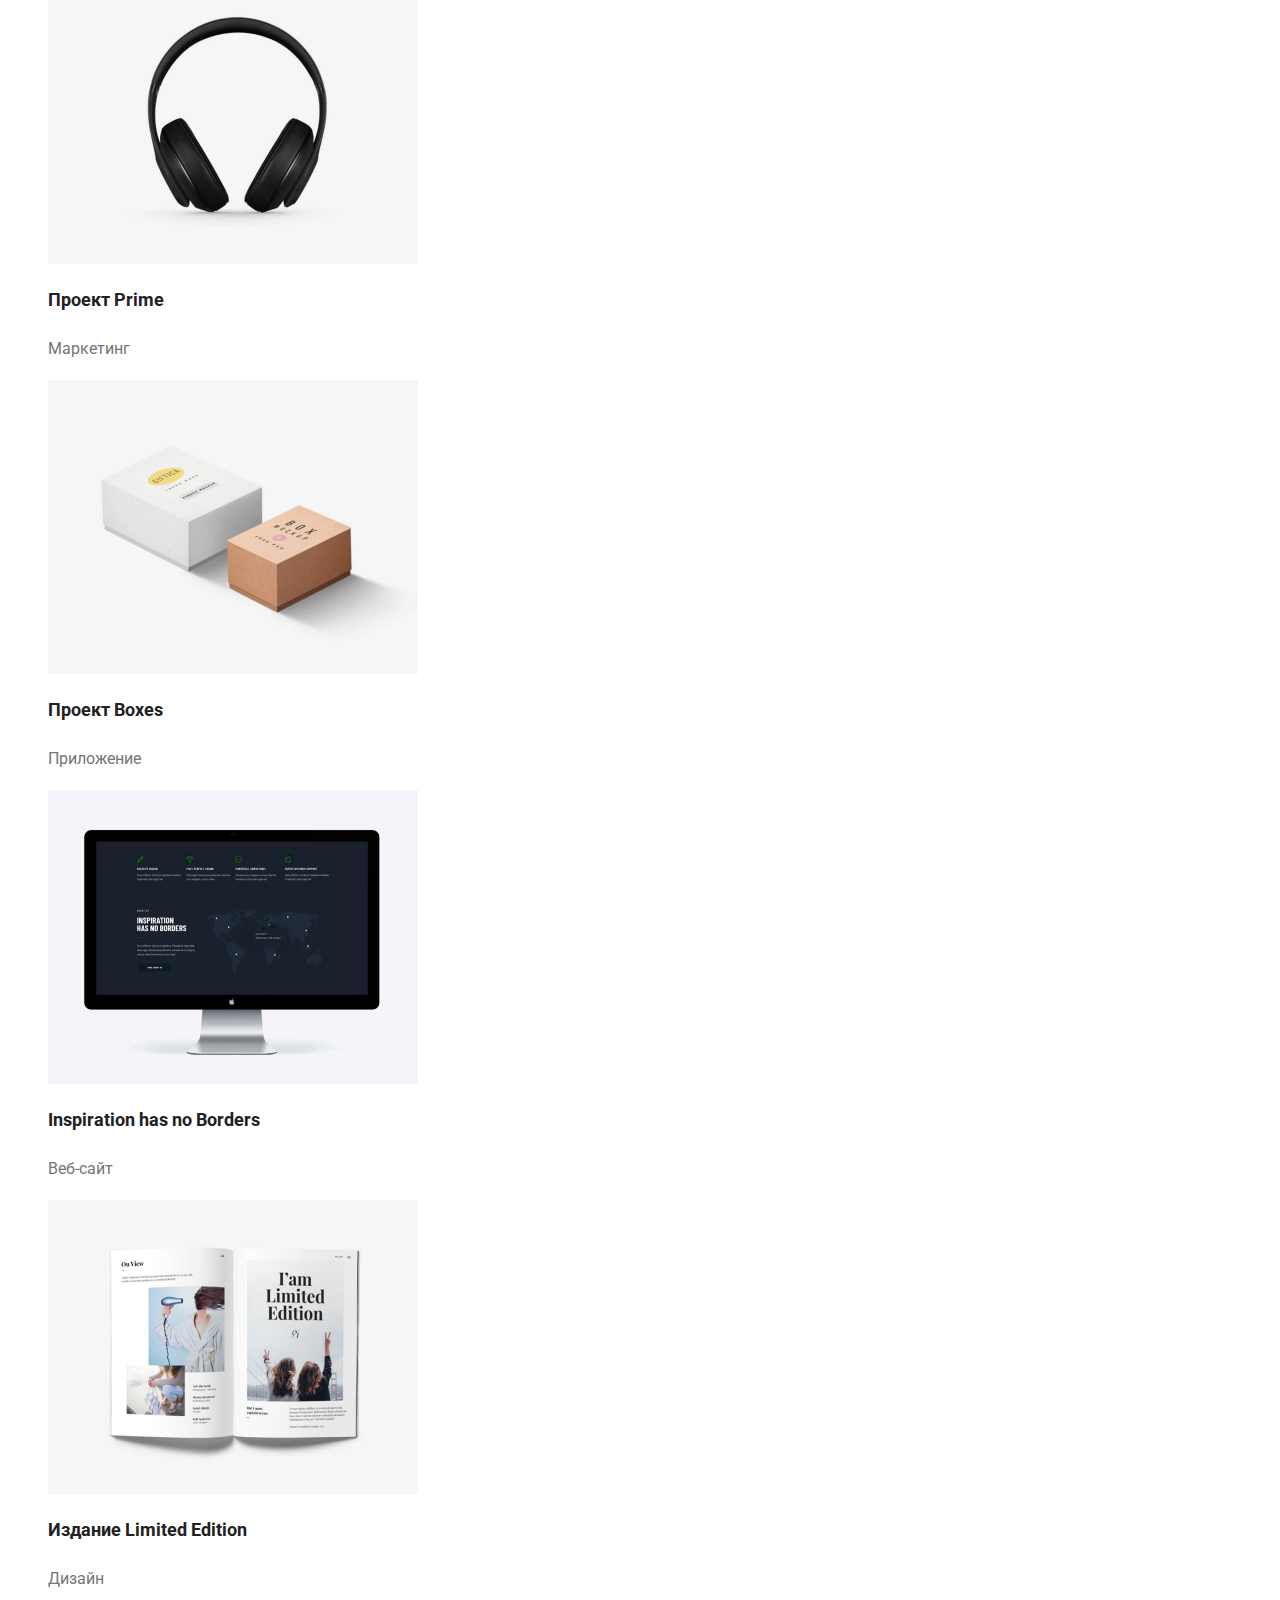
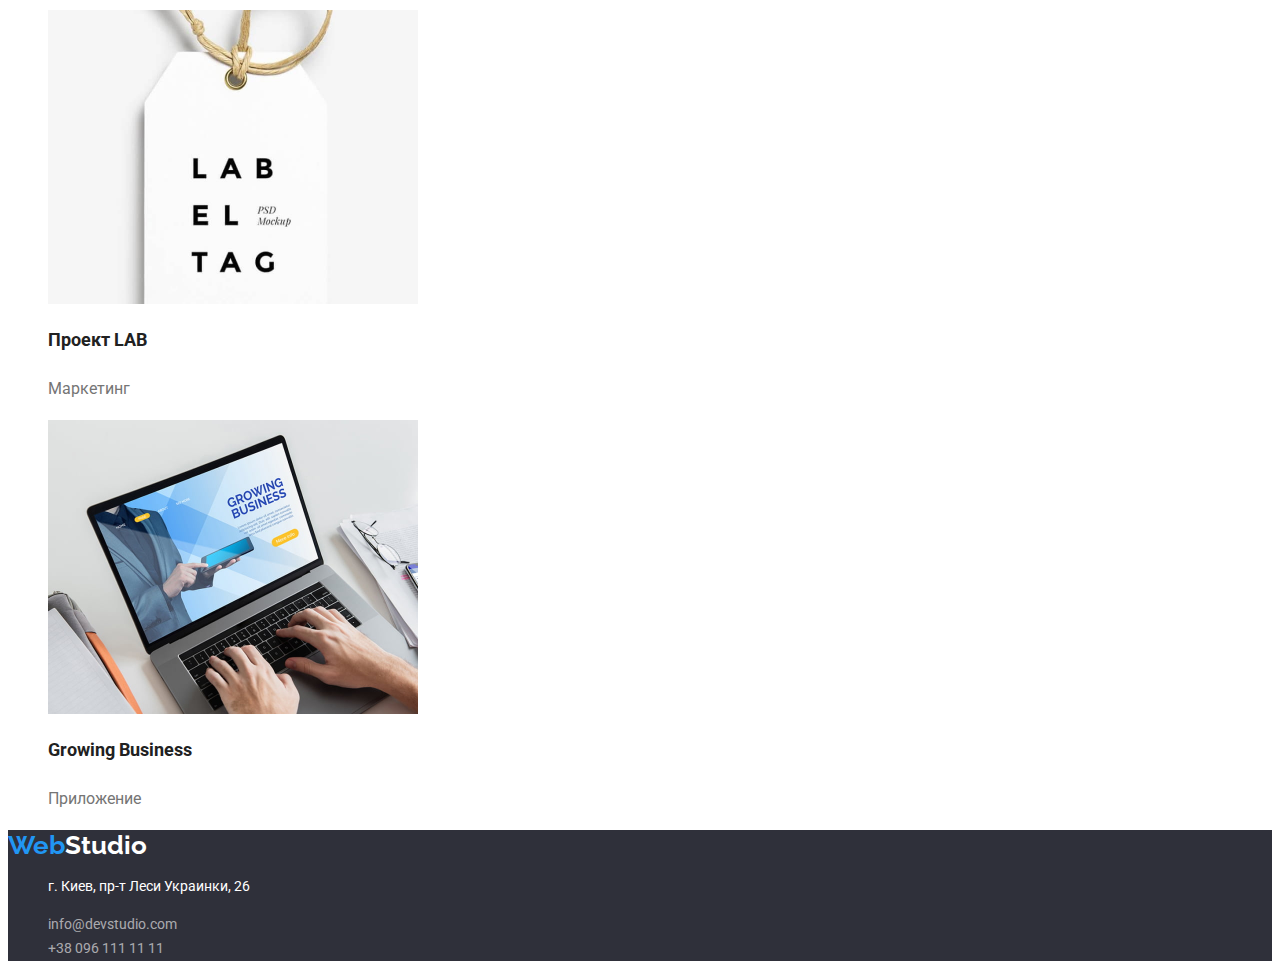
==== commit e1997af3: "work on mistakes" ====
--- a/portfolio.html
+++ b/portfolio.html
@@ -31,7 +31,9 @@
             <a href="./index.html" class="navigation-link">Студия</a>
           </li>
           <li class="navigation-item">
-            <a href="./portfolio.html" class="navigation-link">Портфолио</a>
+            <a href="./portfolio.html" class="navigation-link current"
+              >Портфолио</a
+            >
           </li>
           <li class="navigation-item">
             <a href="#" class="navigation-link">Контакты</a>
@@ -69,108 +71,114 @@
             <button class="filter-button" type="button">Маркетинг</button>
           </li>
         </ul>
-      </section>
-      <section class="section">
-        <h2 class="section-title visually-hidden">Projects</h2>
         <ul class="projects-list list">
           <li class="item">
-            <a href=""
+            <a href="" class="project-link"
               ><img
                 src="./images/techno.jpg"
                 alt="photo"
                 class="item-img"
                 width="370"
-            /></a>
-            <h3 class="item-title">Технокряк</h3>
-            <p class="item-text">Веб-сайт</p>
-          </li>
-          <li class="item">
-            <a href="">
+              />
+              <h2 class="item-title">Технокряк</h2>
+              <p class="item-text">Веб-сайт</p></a
+            >
+          </li>
+          <li class="item">
+            <a href="" class="project-link">
               <img
                 src="./images/poster.jpg"
                 alt="photo"
                 class="item-img"
                 width="370"
-            /></a>
-            <h3 class="item-title">Постер New Orlean vs Golden Star</h3>
-            <p class="item-text">Дизайн</p>
-          </li>
-          <li class="item">
-            <a href=""
+              />
+              <h2 class="item-title">Постер New Orlean vs Golden Star</h2>
+              <p class="item-text">Дизайн</p></a
+            >
+          </li>
+          <li class="item">
+            <a href="" class="project-link"
               ><img
                 src="./images/seafood.jpg"
                 alt="photo"
                 class="item-img"
                 width="370"
-            /></a>
-            <h3 class="item-title">Ресторан Seafood</h3>
-            <p class="item-text">Приложение</p>
-          </li>
-          <li class="item">
-            <a href=""
+              />
+              <h2 class="item-title">Ресторан Seafood</h2>
+              <p class="item-text">Приложение</p></a
+            >
+          </li>
+          <li class="item">
+            <a href="" class="project-link"
               ><img
                 src="./images/prime.jpg"
                 alt="photo"
                 class="item-img"
                 width="370"
-            /></a>
-            <h3 class="item-title">Проект Prime</h3>
-            <p class="item-text">Маркетинг</p>
-          </li>
-          <li class="item">
-            <a href=""
+              />
+              <h2 class="item-title">Проект Prime</h2>
+              <p class="item-text">Маркетинг</p></a
+            >
+          </li>
+          <li class="item">
+            <a href="" class="project-link"
               ><img
                 src="./images/boxes.jpg"
                 alt="photo"
                 class="item-img"
                 width="370"
-            /></a>
-            <h3 class="item-title">Проект Boxes</h3>
-            <p class="item-text">Приложение</p>
-          </li>
-          <li class="item">
-            <a href=""
+              />
+              <h2 class="item-title">Проект Boxes</h2>
+              <p class="item-text">Приложение</p></a
+            >
+          </li>
+          <li class="item">
+            <a href="" class="project-link"
               ><img
                 src="./images/inspiration.jpg"
                 alt="photo"
                 class="item-img"
                 width="370"
-            /></a>
-            <h3 class="item-title">Inspiration has no Borders</h3>
-            <p class="item-text">Веб-сайт</p>
-          </li>
-          <li class="item">
-            <a href=""
+              />
+              <h2 class="item-title">Inspiration has no Borders</h2>
+              <p class="item-text">Веб-сайт</p></a
+            >
+          </li>
+          <li class="item">
+            <a href="" class="project-link"
               ><img
                 src="./images/limited.jpg"
                 alt="photo"
                 class="item-img"
                 width="370"
-            /></a>
-            <h3 class="item-title">Издание Limited Edition</h3>
-            <p class="item-text">Дизайн</p>
-          </li>
-          <li class="item">
-            <a href=""
+              />
+              <h2 class="item-title">Издание Limited Edition</h2>
+              <p class="item-text">Дизайн</p></a
+            >
+          </li>
+          <li class="item">
+            <a href="" class="project-link"
               ><img
                 src="./images/lab.jpg"
                 alt="photo"
                 class="item-img"
                 width="370"
-            /></a>
-            <h3 class="item-title">Проект LAB</h3>
-            <p class="item-text">Маркетинг</p>
-          </li>
-          <li class="item">
-            <a href=""
+              />
+              <h2 class="item-title">Проект LAB</h2>
+              <p class="item-text">Маркетинг</p></a
+            >
+          </li>
+          <li class="item">
+            <a href="" class="project-link"
               ><img
                 src="./images/growing.jpg"
                 alt="photo"
                 class="item-img"
                 width="370"
-            /></a>
-            <h3 class="item-title">Growing Business</h3>
-            <p class="item-text">Приложение</p>
+              />
+              <h2 class="item-title">Growing Business</h2>
+              <p class="item-text">Приложение</p></a
+            >
           </li>
         </ul>
       </section>
--- a/css/style.css
+++ b/css/style.css
@@ -54,6 +54,10 @@
 .contact-link:focus {
   color: var(--accent-color);
 }
+.current {
+  color: var(--accent-color);
+}
+
 .hero {
   background-color: var(--dark-bg-color);
 }
@@ -66,7 +70,15 @@
 
   color: var(--light-color);
 }
-.hero-btn,
+.hero-btn {
+  color: var(--light-color);
+  background-color: var(--accent-color);
+}
+.hero-btn:hover,
+.hero-btn:focus {
+  color: var(--dark-color);
+  background-color: var(--light-bg-color);
+}
 .filter-button {
   font-family: "Roboto";
   font-style: normal;
@@ -78,9 +90,7 @@
   cursor: pointer;
 }
 .filter-button:hover,
-.hero-btn:hover,
-.filter-button:focus,
-.hero-btn:focus {
+.filter-button:focus {
   color: var(--light-color);
   background-color: var(--accent-color);
 }
@@ -88,12 +98,10 @@
   font-size: 36px;
   line-height: 1.17;
   text-align: center;
-  color: var(--primary-color);
 }
 .about-title {
   font-size: 14px;
   line-height: 1.14;
-  color: var(--primary-color);
 }
 .about-text {
   font-weight: 400;
@@ -105,7 +113,6 @@
   font-weight: 500;
   font-size: 16px;
   line-height: 1.19;
-  color: var(--primary-color);
 }
 .team-member-profession {
   font-weight: 400;
@@ -127,9 +134,19 @@
 .footer-logo-part {
   color: var(--light-color);
 }
-.footer-address,
+.footer-address {
+  font-style: normal;
+  font-weight: 400;
+  font-size: 14px;
+  line-height: 1.71;
+  color: var(--light-color);
+}
 .footer-contact-link {
-  color: var(--light-color);
+  font-style: normal;
+  font-weight: 400;
+  font-size: 14px;
+  line-height: 1.71;
+  color: rgba(255, 255, 255, 0.6);
 }
 .footer-address:hover,
 .footer-contact-link:hover,
@@ -147,6 +164,9 @@
   font-size: 18px;
   line-height: 2;
   color: var(--primary-color);
+}
+.project-link {
+  text-decoration: none;
 }
 .item-text {
   font-weight: 400;
